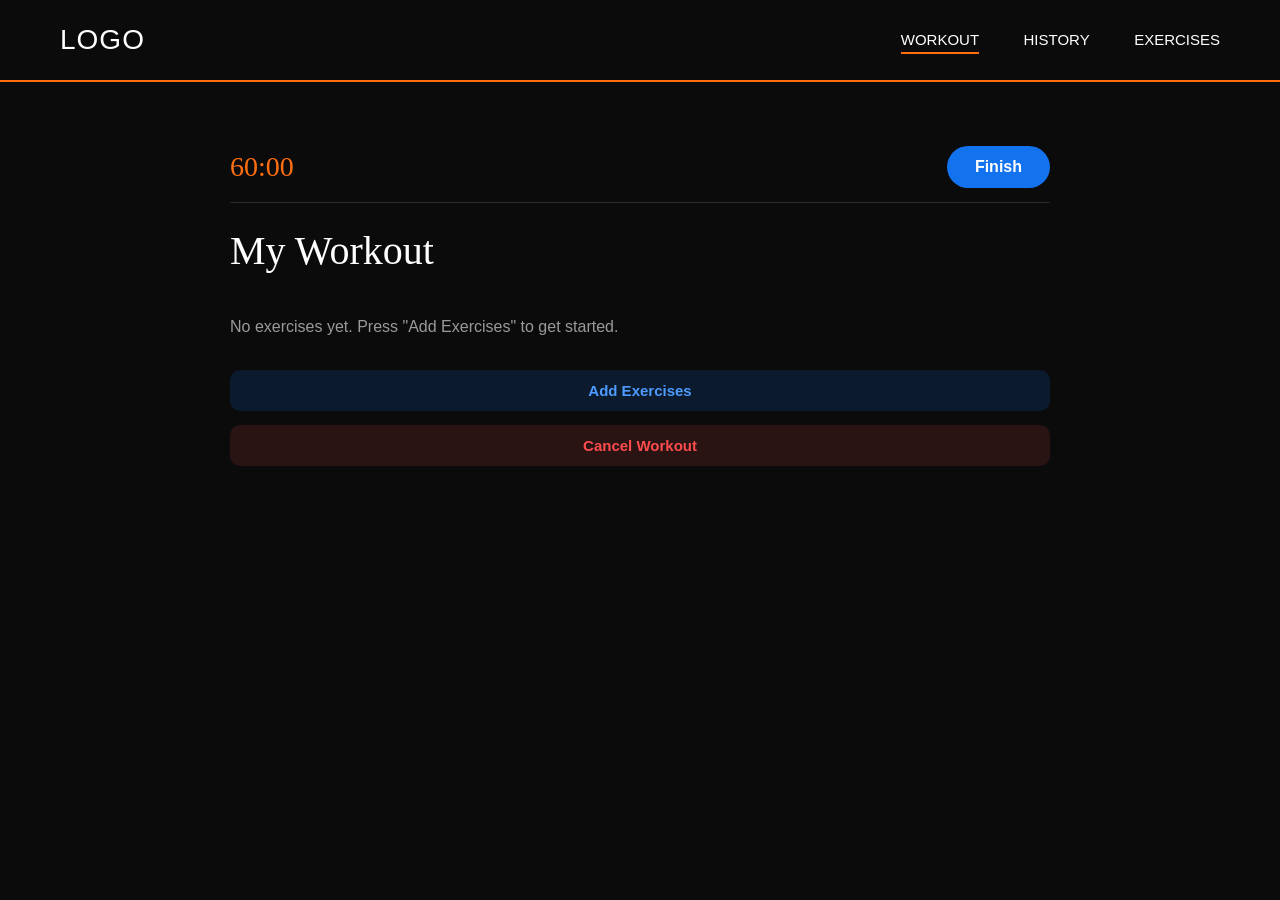
==== active.html @ b0a1f344 "Add files via upload" ====
<!DOCTYPE html>
<html lang="en">
<head>
  <meta charset="UTF-8">
  <meta name="viewport" content="width=device-width, initial-scale=1.0">
  <title>Workout in Progress</title>
  <link rel="stylesheet" href="workoutpagestyle.css">
</head>
<body>

  <header>
    <a href="index.html" class="logo">LOGO</a>
    <nav>
      <a href="workout.html" class="current">WORKOUT</a>
      <a href="history.html">HISTORY</a>
      <a href="exercises.html">EXERCISES</a>
    </nav>
  </header>

  <main>
    <!-- Timer and Finish button stick to the top -->
    <div class="active-top">
      <span class="timer"></span>
      <button class="blue-btn" onclick="finishWorkout()">Finish</button>
    </div>

    <input type="text" id="workout-name" class="name-input" value="My Workout">

    <!-- Exercises get added in here -->
    <div id="exercises">
      <p class="empty">No exercises yet. Press "Add Exercises" to get started.</p>
    </div>

    <div id="end"></div>
    <a href="#picker" class="light-btn full">Add Exercises</a>
    <a href="workout.html" class="red-btn full">Cancel Workout</a>
  </main>


  <!-- ===== HIDDEN EXERCISE (gets copied every time you add one) ===== -->
  <div class="exercise-block" id="exercise-template">
    <div class="card-head">
      <h3 class="exercise-name">Exercise</h3>
      <button class="text-btn red" onclick="removeExercise(this)">Remove</button>
    </div>
    <div class="set-header">
      <span>SET</span><span>KG</span><span>REPS</span><span>✓</span>
    </div>
    <div class="set-row">
      <span class="set-num">1</span>
      <input type="number" min="0">
      <input type="number" min="0">
      <label class="check"><input type="checkbox"><span>✓</span></label>
    </div>
    <button class="light-btn" onclick="addSet(this)">+ Add Set</button>
  </div>


  <!-- ===== POPUP: PICK AN EXERCISE ===== -->
  <div id="picker" class="modal">
    <div class="modal-box">
      <div class="modal-top">
        <a href="#end" class="text-btn">Close</a>
        <a href="#new-exercise" class="text-btn">+ New Exercise</a>
      </div>
      <a href="#end" class="list-item" onclick="addExercise('Barbell Row')">Barbell Row<span class="part">Back</span></a>
      <a href="#end" class="list-item" onclick="addExercise('Bench Press')">Bench Press<span class="part">Chest</span></a>
      <a href="#end" class="list-item" onclick="addExercise('Bicep Curl')">Bicep Curl<span class="part">Arms</span></a>
      <a href="#end" class="list-item" onclick="addExercise('Calf Raise')">Calf Raise<span class="part">Legs</span></a>
      <a href="#end" class="list-item" onclick="addExercise('Deadlift')">Deadlift<span class="part">Back</span></a>
      <a href="#end" class="list-item" onclick="addExercise('Incline Dumbbell Press')">Incline Dumbbell Press<span class="part">Chest</span></a>
      <a href="#end" class="list-item" onclick="addExercise('Lat Pulldown')">Lat Pulldown<span class="part">Back</span></a>
      <a href="#end" class="list-item" onclick="addExercise('Lateral Raise')">Lateral Raise<span class="part">Shoulders</span></a>
      <a href="#end" class="list-item" onclick="addExercise('Leg Press')">Leg Press<span class="part">Legs</span></a>
      <a href="#end" class="list-item" onclick="addExercise('Overhead Press')">Overhead Press<span class="part">Shoulders</span></a>
      <a href="#end" class="list-item" onclick="addExercise('Pull Ups')">Pull Ups<span class="part">Back</span></a>
      <a href="#end" class="list-item" onclick="addExercise('Romanian Deadlift')">Romanian Deadlift<span class="part">Legs</span></a>
      <a href="#end" class="list-item" onclick="addExercise('Squat')">Squat<span class="part">Legs</span></a>
      <a href="#end" class="list-item" onclick="addExercise('Tricep Pushdown')">Tricep Pushdown<span class="part">Arms</span></a>
    </div>
  </div>


  <!-- ===== POPUP: MAKE A NEW EXERCISE ===== -->
  <div id="new-exercise" class="modal">
    <div class="modal-box">
      <h2>New Exercise</h2>
      <input type="text" id="new-name" placeholder="Exercise name, e.g. Cable Crossover">
      <div class="modal-buttons">
        <a href="#picker" class="grey-btn">Cancel</a>
        <a href="#end" class="blue-btn" onclick="addExercise(document.getElementById('new-name').value)">Add</a>
      </div>
    </div>
  </div>


  <!-- ===== THE ONLY JAVASCRIPT ===== -->
  <script>
    // Remember when the workout started
    const startTime = Date.now();

    // Add an exercise by copying the hidden one
    function addExercise(name) {
      const block = document.getElementById("exercise-template").cloneNode(true);
      block.removeAttribute("id");
      block.querySelector("h3").textContent = name;
      document.getElementById("exercises").appendChild(block);
    }

    // Remove an exercise
    function removeExercise(button) {
      button.closest(".exercise-block").remove();
    }

    // Add a set by copying the last set
    function addSet(button) {
      const sets = button.parentElement.querySelectorAll(".set-row");
      const newSet = sets[sets.length - 1].cloneNode(true);
      newSet.querySelector(".set-num").textContent = sets.length + 1;
      newSet.querySelector(".check input").checked = false;
      button.before(newSet);
    }

    // Save every ticked set to History
    function finishWorkout() {
      let rows = "";
      const ticked = document.querySelectorAll("#exercises .check input:checked");

      for (const box of ticked) {
        const name = box.closest(".exercise-block").querySelector("h3").textContent;
        const numbers = box.closest(".set-row").querySelectorAll("input[type=number]");
        rows += "<div class='history-row'><span>" + name + "</span><span>" + numbers[0].value + " kg × " + numbers[1].value + "</span></div>";
      }

      if (rows === "") {
        alert("Tick off at least one set first.");
        return;
      }

      const minutes = Math.round((Date.now() - startTime) / 60000);
      const card = "<div class='card'><h3>" + document.getElementById("workout-name").value + "</h3>"
        + "<p class='date'>" + new Date().toDateString() + " · " + minutes + " min</p>"
        + "<div class='history-row head'><span>Exercise</span><span>Set</span></div>"
        + rows + "</div>";

      // Put the new workout at the top of the saved history
      localStorage.setItem("history", card + (localStorage.getItem("history") || ""));
      location.href = "history.html";
    }

    // If you started from a template, the link has its name and exercises after the "?"
    if (location.search !== "") {
      const names = decodeURI(location.search.slice(1)).split(",");
      document.getElementById("workout-name").value = names.shift();
      for (const name of names) {
        addExercise(name);
      }
    }
  </script>

</body>
</html>
---- workoutpagestyle.css ----
/* ===== COLOURS ===== */
:root {
  --black: #0b0b0b;
  --card: #161616;
  --card-light: #222222;
  --border: #2b2b2b;
  --white: #ffffff;
  --grey: #9a9a9a;
  --orange: #ff6f0f;
  --blue: #1373ef;
  --light-blue: #4d9bff;
  --red: #ff4d4d;
}

/* ===== BASICS ===== */
* {
  box-sizing: border-box;
  margin: 0;
  padding: 0;
}

body {
  background: var(--black);
  color: var(--white);
  font-family: Arial, Helvetica, sans-serif;
}

/* ===== TOP BAR ===== */
header {
  display: flex;
  justify-content: space-between;
  align-items: center;
  padding: 24px 60px;
  border-bottom: 2px solid var(--orange);
}

.logo {
  color: var(--white);
  font-size: 28px;
  text-decoration: none;
  letter-spacing: 1px;
}

nav a {
  color: var(--white);
  text-decoration: none;
  font-size: 15px;
  margin-left: 40px;
  padding-bottom: 4px;
  border-bottom: 2px solid transparent;
}

/* Orange line under the page you're on */
nav a:hover,
nav a.current {
  border-bottom-color: var(--orange);
}

/* ===== PAGE LAYOUT ===== */
main {
  max-width: 900px;
  margin: 0 auto;
  padding: 50px 40px;
}

h1 {
  font-family: Georgia, "Times New Roman", serif;
  font-size: 48px;
  font-weight: normal;
}

h2 {
  font-size: 22px;
  margin-bottom: 16px;
}

h3 {
  font-size: 18px;
}

.subtitle {
  font-family: Georgia, "Times New Roman", serif;
  font-size: 22px;
  color: var(--grey);
  margin: 8px 0 36px;
}

/* Small orange headings like "TEMPLATES" */
.section-title {
  color: var(--orange);
  font-size: 13px;
  letter-spacing: 2px;
  margin: 40px 0 16px;
}

.empty {
  color: var(--grey);
  padding: 20px 0;
}

/* ===== BUTTONS (work on <a> and <button>) ===== */
.blue-btn,
.light-btn,
.red-btn,
.text-btn,
.grey-btn {
  display: inline-block;
  text-align: center;
  text-decoration: none;
  font-family: Arial, Helvetica, sans-serif;
  font-weight: bold;
  border: none;
  cursor: pointer;
}

.blue-btn:hover,
.light-btn:hover,
.red-btn:hover,
.text-btn:hover {
  opacity: 0.85;
}

.blue-btn {
  background: var(--blue);
  color: var(--white);
  border-radius: 999px;
  padding: 12px 28px;
  font-size: 16px;
}

.big {
  width: 100%;
  max-width: 560px;
  padding: 18px;
  font-size: 18px;
}

.grey-btn {
  background: none;
  color: var(--white);
  border: 1px solid var(--border);
  border-radius: 999px;
  padding: 12px 28px;
  font-size: 16px;
}

.light-btn {
  background: rgba(19, 115, 239, 0.15);
  color: var(--light-blue);
  border-radius: 10px;
  padding: 12px;
  font-size: 15px;
}

.red-btn {
  background: rgba(255, 77, 77, 0.12);
  color: var(--red);
  border-radius: 10px;
  padding: 12px;
  font-size: 15px;
}

.full {
  display: block;
  width: 100%;
  margin-top: 14px;
}

/* Button that looks like a link */
.text-btn {
  background: none;
  color: var(--light-blue);
  font-size: 15px;
}

.text-btn.red {
  color: var(--red);
  font-size: 13px;
}

/* ===== CARDS ===== */
.card-grid {
  display: grid;
  grid-template-columns: repeat(auto-fill, minmax(250px, 1fr));
  gap: 16px;
}

.card {
  background: var(--card);
  border: 1px solid var(--border);
  border-radius: 16px;
  padding: 22px;
  margin-bottom: 16px;
}

.card-grid .card {
  margin-bottom: 0;
}

/* Name on the left, small button on the right */
.card-head {
  display: flex;
  justify-content: space-between;
  align-items: center;
  margin-bottom: 10px;
}

/* Template cards */
.template {
  display: flex;
  flex-direction: column;
}

.template ul {
  list-style: none;
  color: var(--grey);
  line-height: 1.8;
  margin: 10px 0 18px;
  flex: 1;
}

/* ===== ACTIVE WORKOUT ===== */
.active-top {
  position: sticky;
  top: 0;
  z-index: 5;
  background: var(--black);
  display: flex;
  justify-content: space-between;
  align-items: center;
  padding: 14px 0;
  border-bottom: 1px solid var(--border);
}

/* The timer counts up using only CSS */
@property --min {
  syntax: "<integer>";
  inherits: false;
  initial-value: 0;
}

@property --sec {
  syntax: "<integer>";
  inherits: false;
  initial-value: 0;
}

.timer {
  color: var(--orange);
  font-size: 28px;
  font-family: Georgia, "Times New Roman", serif;
  animation: count-min 3600s steps(60) forwards, count-sec 60s steps(60) infinite;
  counter-reset: min var(--min) sec var(--sec);
}

.timer::after {
  content: counter(min, decimal-leading-zero) ":" counter(sec, decimal-leading-zero);
}

@keyframes count-min {
  to { --min: 60; }
}

@keyframes count-sec {
  to { --sec: 60; }
}

.name-input {
  width: 100%;
  background: none;
  border: none;
  color: var(--white);
  font-family: Georgia, "Times New Roman", serif;
  font-size: 40px;
  margin: 24px 0;
}

.name-input:focus {
  outline: none;
  border-bottom: 1px solid var(--orange);
}

/* Hide "No exercises yet" once an exercise is added */
#exercises:has(.exercise-block) .empty {
  display: none;
}

/* The hidden exercise that gets copied */
#exercise-template {
  display: none;
}

.exercise-block {
  margin-bottom: 30px;
}

.exercise-name {
  color: var(--light-blue);
}

/* One set: SET | KG | REPS | tick */
.set-row,
.set-header {
  display: grid;
  grid-template-columns: 50px 1fr 1fr 60px;
  gap: 10px;
  align-items: center;
  padding: 6px 8px;
  border-radius: 8px;
  text-align: center;
}

.set-header {
  color: var(--grey);
  font-size: 12px;
  letter-spacing: 1px;
  font-weight: bold;
}

.set-num {
  font-weight: bold;
}

.set-row input[type="number"] {
  width: 100%;
  padding: 8px;
  background: var(--card-light);
  border: none;
  border-radius: 6px;
  color: var(--white);
  font-size: 16px;
  text-align: center;
}

/* The tick box: hide the real checkbox and style the ✓ instead */
.check input {
  display: none;
}

.check span {
  display: block;
  padding: 8px 0;
  background: var(--card-light);
  color: var(--grey);
  border-radius: 6px;
  font-size: 18px;
  cursor: pointer;
}

.check input:checked + span {
  background: var(--orange);
  color: var(--white);
}

/* A ticked set turns orange */
.set-row:has(input:checked) {
  background: rgba(255, 111, 15, 0.18);
}

.set-row:has(input:checked) input[type="number"] {
  background: transparent;
}

.exercise-block .light-btn {
  width: 100%;
  margin-top: 8px;
  background: var(--card-light);
  color: var(--white);
}

/* ===== LISTS ===== */
.list-item {
  display: block;
  padding: 14px 12px;
  border-bottom: 1px solid var(--border);
  border-radius: 8px;
  color: var(--white);
  text-decoration: none;
}

a.list-item:hover {
  background: rgba(19, 115, 239, 0.15);
}

.part {
  display: block;
  color: var(--grey);
  font-size: 13px;
  margin-top: 4px;
}

/* ===== HISTORY ===== */
.date {
  color: var(--orange);
  font-size: 14px;
  margin: 6px 0 16px;
}

.history-row {
  display: flex;
  justify-content: space-between;
  padding: 5px 0;
  color: var(--grey);
}

.history-row.head {
  color: var(--white);
  font-weight: bold;
  font-size: 14px;
}

.history-top {
  display: flex;
  justify-content: space-between;
  align-items: center;
}

/* ===== POPUPS (open when the link points to their id) ===== */
.modal {
  display: none;
  position: fixed;
  top: 0;
  left: 0;
  width: 100%;
  height: 100%;
  background: rgba(0, 0, 0, 0.75);
  justify-content: center;
  align-items: center;
  z-index: 10;
}

.modal:target {
  display: flex;
}

.modal-box {
  background: var(--card);
  border: 1px solid var(--border);
  border-radius: 16px;
  padding: 24px;
  width: 90%;
  max-width: 520px;
  max-height: 85vh;
  overflow-y: auto;
}

.modal-top {
  display: flex;
  justify-content: space-between;
  align-items: center;
  margin-bottom: 16px;
}

.modal-box input[type="text"] {
  width: 100%;
  padding: 12px 16px;
  background: var(--card-light);
  border: 1px solid var(--border);
  border-radius: 10px;
  color: var(--white);
  font-size: 16px;
  margin: 16px 0;
}

.modal-buttons {
  display: flex;
  justify-content: flex-end;
  gap: 12px;
}

/* ===== PHONES ===== */
@media (max-width: 700px) {
  header {
    padding: 16px 20px;
  }
  .logo {
    font-size: 22px;
  }
  nav a {
    margin-left: 12px;
    font-size: 13px;
  }
  main {
    padding: 30px 16px;
  }
  h1 {
    font-size: 34px;
  }
  .subtitle {
    font-size: 18px;
  }
  .set-row,
  .set-header {
    grid-template-columns: 36px 1fr 1fr 50px;
  }
}
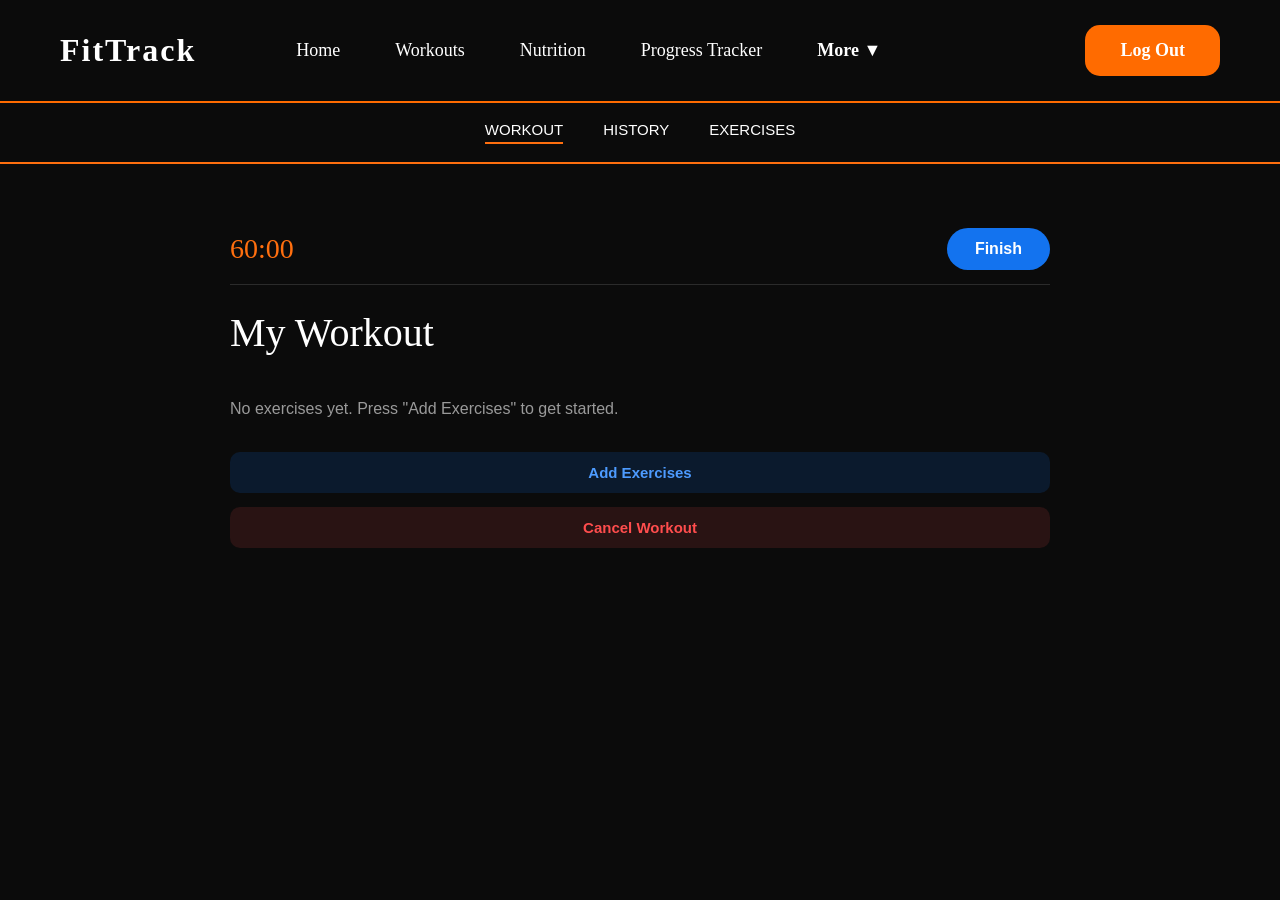
==== commit 5688f754: "Add files via upload" ====
--- a/active.html
+++ b/active.html
@@ -1,162 +1,211 @@
-<!DOCTYPE html>
-<html lang="en">
-<head>
-  <meta charset="UTF-8">
-  <meta name="viewport" content="width=device-width, initial-scale=1.0">
-  <title>Workout in Progress</title>
-  <link rel="stylesheet" href="workoutpagestyle.css">
-</head>
-<body>
-
-  <header>
-    <a href="index.html" class="logo">LOGO</a>
-    <nav>
-      <a href="workout.html" class="current">WORKOUT</a>
-      <a href="history.html">HISTORY</a>
-      <a href="exercises.html">EXERCISES</a>
-    </nav>
-  </header>
-
-  <main>
-    <!-- Timer and Finish button stick to the top -->
-    <div class="active-top">
-      <span class="timer"></span>
-      <button class="blue-btn" onclick="finishWorkout()">Finish</button>
-    </div>
-
-    <input type="text" id="workout-name" class="name-input" value="My Workout">
-
-    <!-- Exercises get added in here -->
-    <div id="exercises">
-      <p class="empty">No exercises yet. Press "Add Exercises" to get started.</p>
-    </div>
-
-    <div id="end"></div>
-    <a href="#picker" class="light-btn full">Add Exercises</a>
-    <a href="workout.html" class="red-btn full">Cancel Workout</a>
-  </main>
-
-
-  <!-- ===== HIDDEN EXERCISE (gets copied every time you add one) ===== -->
-  <div class="exercise-block" id="exercise-template">
-    <div class="card-head">
-      <h3 class="exercise-name">Exercise</h3>
-      <button class="text-btn red" onclick="removeExercise(this)">Remove</button>
-    </div>
-    <div class="set-header">
-      <span>SET</span><span>KG</span><span>REPS</span><span>✓</span>
-    </div>
-    <div class="set-row">
-      <span class="set-num">1</span>
-      <input type="number" min="0">
-      <input type="number" min="0">
-      <label class="check"><input type="checkbox"><span>✓</span></label>
-    </div>
-    <button class="light-btn" onclick="addSet(this)">+ Add Set</button>
-  </div>
-
-
-  <!-- ===== POPUP: PICK AN EXERCISE ===== -->
-  <div id="picker" class="modal">
-    <div class="modal-box">
-      <div class="modal-top">
-        <a href="#end" class="text-btn">Close</a>
-        <a href="#new-exercise" class="text-btn">+ New Exercise</a>
-      </div>
-      <a href="#end" class="list-item" onclick="addExercise('Barbell Row')">Barbell Row<span class="part">Back</span></a>
-      <a href="#end" class="list-item" onclick="addExercise('Bench Press')">Bench Press<span class="part">Chest</span></a>
-      <a href="#end" class="list-item" onclick="addExercise('Bicep Curl')">Bicep Curl<span class="part">Arms</span></a>
-      <a href="#end" class="list-item" onclick="addExercise('Calf Raise')">Calf Raise<span class="part">Legs</span></a>
-      <a href="#end" class="list-item" onclick="addExercise('Deadlift')">Deadlift<span class="part">Back</span></a>
-      <a href="#end" class="list-item" onclick="addExercise('Incline Dumbbell Press')">Incline Dumbbell Press<span class="part">Chest</span></a>
-      <a href="#end" class="list-item" onclick="addExercise('Lat Pulldown')">Lat Pulldown<span class="part">Back</span></a>
-      <a href="#end" class="list-item" onclick="addExercise('Lateral Raise')">Lateral Raise<span class="part">Shoulders</span></a>
-      <a href="#end" class="list-item" onclick="addExercise('Leg Press')">Leg Press<span class="part">Legs</span></a>
-      <a href="#end" class="list-item" onclick="addExercise('Overhead Press')">Overhead Press<span class="part">Shoulders</span></a>
-      <a href="#end" class="list-item" onclick="addExercise('Pull Ups')">Pull Ups<span class="part">Back</span></a>
-      <a href="#end" class="list-item" onclick="addExercise('Romanian Deadlift')">Romanian Deadlift<span class="part">Legs</span></a>
-      <a href="#end" class="list-item" onclick="addExercise('Squat')">Squat<span class="part">Legs</span></a>
-      <a href="#end" class="list-item" onclick="addExercise('Tricep Pushdown')">Tricep Pushdown<span class="part">Arms</span></a>
-    </div>
-  </div>
-
-
-  <!-- ===== POPUP: MAKE A NEW EXERCISE ===== -->
-  <div id="new-exercise" class="modal">
-    <div class="modal-box">
-      <h2>New Exercise</h2>
-      <input type="text" id="new-name" placeholder="Exercise name, e.g. Cable Crossover">
-      <div class="modal-buttons">
-        <a href="#picker" class="grey-btn">Cancel</a>
-        <a href="#end" class="blue-btn" onclick="addExercise(document.getElementById('new-name').value)">Add</a>
-      </div>
-    </div>
-  </div>
-
-
-  <!-- ===== THE ONLY JAVASCRIPT ===== -->
-  <script>
-    // Remember when the workout started
-    const startTime = Date.now();
-
-    // Add an exercise by copying the hidden one
-    function addExercise(name) {
-      const block = document.getElementById("exercise-template").cloneNode(true);
-      block.removeAttribute("id");
-      block.querySelector("h3").textContent = name;
-      document.getElementById("exercises").appendChild(block);
-    }
-
-    // Remove an exercise
-    function removeExercise(button) {
-      button.closest(".exercise-block").remove();
-    }
-
-    // Add a set by copying the last set
-    function addSet(button) {
-      const sets = button.parentElement.querySelectorAll(".set-row");
-      const newSet = sets[sets.length - 1].cloneNode(true);
-      newSet.querySelector(".set-num").textContent = sets.length + 1;
-      newSet.querySelector(".check input").checked = false;
-      button.before(newSet);
-    }
-
-    // Save every ticked set to History
-    function finishWorkout() {
-      let rows = "";
-      const ticked = document.querySelectorAll("#exercises .check input:checked");
-
-      for (const box of ticked) {
-        const name = box.closest(".exercise-block").querySelector("h3").textContent;
-        const numbers = box.closest(".set-row").querySelectorAll("input[type=number]");
-        rows += "<div class='history-row'><span>" + name + "</span><span>" + numbers[0].value + " kg × " + numbers[1].value + "</span></div>";
-      }
-
-      if (rows === "") {
-        alert("Tick off at least one set first.");
-        return;
-      }
-
-      const minutes = Math.round((Date.now() - startTime) / 60000);
-      const card = "<div class='card'><h3>" + document.getElementById("workout-name").value + "</h3>"
-        + "<p class='date'>" + new Date().toDateString() + " · " + minutes + " min</p>"
-        + "<div class='history-row head'><span>Exercise</span><span>Set</span></div>"
-        + rows + "</div>";
-
-      // Put the new workout at the top of the saved history
-      localStorage.setItem("history", card + (localStorage.getItem("history") || ""));
-      location.href = "history.html";
-    }
-
-    // If you started from a template, the link has its name and exercises after the "?"
-    if (location.search !== "") {
-      const names = decodeURI(location.search.slice(1)).split(",");
-      document.getElementById("workout-name").value = names.shift();
-      for (const name of names) {
-        addExercise(name);
-      }
-    }
-  </script>
-
-</body>
+<!DOCTYPE html>
+<html lang="en">
+<head>
+  <meta charset="UTF-8">
+  <meta name="viewport" content="width=device-width, initial-scale=1.0">
+  <title>Workout in Progress</title>
+  <link rel="stylesheet" href="workoutpagestyle.css">
+</head>
+<body>
+
+  <!-- ===== SHARED NAV (exact same on every page of the site) ===== -->
+  <nav>
+
+    <h1>FitTrack</h1>
+    <!-- Website logo -->
+
+    <div class="nav-links">
+
+      <a href="dashboard.html">Home</a>
+      <!-- Link to dashboard homepage -->
+
+      <a href="workout.html">Workouts</a>
+      <!-- Link to workouts page -->
+
+      <a href="nutrition.html">Nutrition</a>
+      <!-- Link to nutrition page -->
+
+      <a href="progress.html">Progress Tracker</a>
+      <!-- Link to progress tracker page -->
+
+      <div class="dropdown">
+        <!-- Dropdown menu -->
+
+        <button class="dropbtn">
+          More ▼
+        </button>
+
+        <div class="dropdown-content">
+
+          <a href="about.html">About Us</a>
+          <!-- Link to about page -->
+
+          <a href="subscription.html">Subscriptions</a>
+          <!-- Link to subscriptions page -->
+
+          <a href="Contact.html">Contact</a>
+          <!-- Link to contact page -->
+
+        </div>
+
+      </div>
+
+    </div>
+
+    <a href="Landing.html" class="signup-btn">
+      Log Out
+    </a>
+    <!-- Logs user out and returns to landing page -->
+
+  </nav>
+
+  <!-- ===== WORKOUT TRACKER TABS (only on the tracker pages) ===== -->
+  <div class="tracker-nav">
+    <a href="workout.html" class="current">WORKOUT</a>
+    <a href="history.html">HISTORY</a>
+    <a href="exercises.html">EXERCISES</a>
+  </div>
+
+  <main>
+    <!-- Timer and Finish button stick to the top -->
+    <div class="active-top">
+      <span class="timer"></span>
+      <button class="blue-btn" onclick="finishWorkout()">Finish</button>
+    </div>
+
+    <input type="text" id="workout-name" class="name-input" value="My Workout">
+
+    <!-- Exercises get added in here -->
+    <div id="exercises">
+      <p class="empty">No exercises yet. Press "Add Exercises" to get started.</p>
+    </div>
+
+    <div id="end"></div>
+    <a href="#picker" class="light-btn full">Add Exercises</a>
+    <a href="workout.html" class="red-btn full">Cancel Workout</a>
+  </main>
+
+
+  <!-- ===== HIDDEN EXERCISE (gets copied every time you add one) ===== -->
+  <div class="exercise-block" id="exercise-template">
+    <div class="card-head">
+      <h3 class="exercise-name">Exercise</h3>
+      <button class="text-btn red" onclick="removeExercise(this)">Remove</button>
+    </div>
+    <div class="set-header">
+      <span>SET</span><span>KG</span><span>REPS</span><span>✓</span>
+    </div>
+    <div class="set-row">
+      <span class="set-num">1</span>
+      <input type="number" min="0">
+      <input type="number" min="0">
+      <label class="check"><input type="checkbox"><span>✓</span></label>
+    </div>
+    <button class="light-btn" onclick="addSet(this)">+ Add Set</button>
+  </div>
+
+
+  <!-- ===== POPUP: PICK AN EXERCISE ===== -->
+  <div id="picker" class="modal">
+    <div class="modal-box">
+      <div class="modal-top">
+        <a href="#end" class="text-btn">Close</a>
+        <a href="#new-exercise" class="text-btn">+ New Exercise</a>
+      </div>
+      <a href="#end" class="list-item" onclick="addExercise('Barbell Row')">Barbell Row<span class="part">Back</span></a>
+      <a href="#end" class="list-item" onclick="addExercise('Bench Press')">Bench Press<span class="part">Chest</span></a>
+      <a href="#end" class="list-item" onclick="addExercise('Bicep Curl')">Bicep Curl<span class="part">Arms</span></a>
+      <a href="#end" class="list-item" onclick="addExercise('Calf Raise')">Calf Raise<span class="part">Legs</span></a>
+      <a href="#end" class="list-item" onclick="addExercise('Deadlift')">Deadlift<span class="part">Back</span></a>
+      <a href="#end" class="list-item" onclick="addExercise('Incline Dumbbell Press')">Incline Dumbbell Press<span class="part">Chest</span></a>
+      <a href="#end" class="list-item" onclick="addExercise('Lat Pulldown')">Lat Pulldown<span class="part">Back</span></a>
+      <a href="#end" class="list-item" onclick="addExercise('Lateral Raise')">Lateral Raise<span class="part">Shoulders</span></a>
+      <a href="#end" class="list-item" onclick="addExercise('Leg Press')">Leg Press<span class="part">Legs</span></a>
+      <a href="#end" class="list-item" onclick="addExercise('Overhead Press')">Overhead Press<span class="part">Shoulders</span></a>
+      <a href="#end" class="list-item" onclick="addExercise('Pull Ups')">Pull Ups<span class="part">Back</span></a>
+      <a href="#end" class="list-item" onclick="addExercise('Romanian Deadlift')">Romanian Deadlift<span class="part">Legs</span></a>
+      <a href="#end" class="list-item" onclick="addExercise('Squat')">Squat<span class="part">Legs</span></a>
+      <a href="#end" class="list-item" onclick="addExercise('Tricep Pushdown')">Tricep Pushdown<span class="part">Arms</span></a>
+    </div>
+  </div>
+
+
+  <!-- ===== POPUP: MAKE A NEW EXERCISE ===== -->
+  <div id="new-exercise" class="modal">
+    <div class="modal-box">
+      <h2>New Exercise</h2>
+      <input type="text" id="new-name" placeholder="Exercise name, e.g. Cable Crossover">
+      <div class="modal-buttons">
+        <a href="#picker" class="grey-btn">Cancel</a>
+        <a href="#end" class="blue-btn" onclick="addExercise(document.getElementById('new-name').value)">Add</a>
+      </div>
+    </div>
+  </div>
+
+
+  <!-- ===== THE ONLY JAVASCRIPT ===== -->
+  <script>
+    // Remember when the workout started
+    const startTime = Date.now();
+
+    // Add an exercise by copying the hidden one
+    function addExercise(name) {
+      const block = document.getElementById("exercise-template").cloneNode(true);
+      block.removeAttribute("id");
+      block.querySelector("h3").textContent = name;
+      document.getElementById("exercises").appendChild(block);
+    }
+
+    // Remove an exercise
+    function removeExercise(button) {
+      button.closest(".exercise-block").remove();
+    }
+
+    // Add a set by copying the last set
+    function addSet(button) {
+      const sets = button.parentElement.querySelectorAll(".set-row");
+      const newSet = sets[sets.length - 1].cloneNode(true);
+      newSet.querySelector(".set-num").textContent = sets.length + 1;
+      newSet.querySelector(".check input").checked = false;
+      button.before(newSet);
+    }
+
+    // Save every ticked set to History
+    function finishWorkout() {
+      let rows = "";
+      const ticked = document.querySelectorAll("#exercises .check input:checked");
+
+      for (const box of ticked) {
+        const name = box.closest(".exercise-block").querySelector("h3").textContent;
+        const numbers = box.closest(".set-row").querySelectorAll("input[type=number]");
+        rows += "<div class='history-row'><span>" + name + "</span><span>" + numbers[0].value + " kg × " + numbers[1].value + "</span></div>";
+      }
+
+      if (rows === "") {
+        alert("Tick off at least one set first.");
+        return;
+      }
+
+      const minutes = Math.round((Date.now() - startTime) / 60000);
+      const card = "<div class='card'><h3>" + document.getElementById("workout-name").value + "</h3>"
+        + "<p class='date'>" + new Date().toDateString() + " · " + minutes + " min</p>"
+        + "<div class='history-row head'><span>Exercise</span><span>Set</span></div>"
+        + rows + "</div>";
+
+      // Put the new workout at the top of the saved history
+      localStorage.setItem("history", card + (localStorage.getItem("history") || ""));
+      location.href = "history.html";
+    }
+
+    // If you started from a template, the link has its name and exercises after the "?"
+    if (location.search !== "") {
+      const names = decodeURI(location.search.slice(1)).split(",");
+      document.getElementById("workout-name").value = names.shift();
+      for (const name of names) {
+        addExercise(name);
+      }
+    }
+  </script>
+
+</body>
 </html>
--- a/workoutpagestyle.css
+++ b/workoutpagestyle.css
@@ -25,34 +25,123 @@
   font-family: Arial, Helvetica, sans-serif;
 }
 
-/* ===== TOP BAR ===== */
-header {
+/* ===== SHARED FITTRACK NAV ===== */
+/* Copied from style.css so the nav looks the same as the other pages.
+   We don't load style.css here because its .card and button styles
+   mess up the tracker. If the nav changes in style.css, change it here too. */
+nav {
   display: flex;
   justify-content: space-between;
   align-items: center;
-  padding: 24px 60px;
+  padding: 25px 60px;
+  border-bottom: 2px solid #FF6B00;
+  box-sizing: border-box;
+  gap: 20px;
+}
+
+nav h1 {
+  color: white;
+  font-size: 32px;
+  margin: 0;
+  letter-spacing: 2px;
+  font-family: "Times New Roman", serif;
+}
+
+.nav-links {
+  display: flex;
+  align-items: center;
+  gap: 55px;
+  margin-left: 80px;
+}
+
+.nav-links a {
+  color: white;
+  text-decoration: none;
+  font-size: 18px;
+  font-family: "Times New Roman", serif;
+}
+
+.signup-btn {
+  background-color: #FF6B00;
+  color: white;
+  text-decoration: none;
+  padding: 15px 35px;
+  border-radius: 15px;
+  font-weight: bold;
+  font-size: 18px;
+  margin-left: auto;
+  font-family: "Times New Roman", serif;
+}
+
+.signup-btn:hover {
+  background-color: #C4E538;
+  color: black;
+}
+
+.dropdown {
+  position: relative;
+}
+
+.dropbtn {
+  background: none;
+  border: none;
+  color: white;
+  font-size: 18px;
+  cursor: pointer;
+  font-family: "Times New Roman", serif;
+  font-weight: bold;
+  margin: 0;
+  padding: 0;
+}
+
+.dropdown-content {
+  display: none;
+  position: absolute;
+  top: 100%;
+  left: 0;
+  min-width: 180px;
+  background-color: #687342;
+  border-radius: 8px;
+  overflow: hidden;
+  z-index: 20;
+}
+
+.dropdown-content a {
+  display: block;
+  padding: 12px 15px;
+  color: white;
+  text-decoration: none;
+}
+
+.dropdown-content a:hover {
+  background-color: #869652;
+}
+
+/* Shows the dropdown when you hover over More */
+.dropdown:hover .dropdown-content {
+  display: block;
+}
+
+/* ===== TRACKER TABS (under the shared FitTrack nav) ===== */
+.tracker-nav {
+  display: flex;
+  justify-content: center;
+  gap: 40px;
+  padding: 18px 60px;
   border-bottom: 2px solid var(--orange);
 }
 
-.logo {
-  color: var(--white);
-  font-size: 28px;
-  text-decoration: none;
-  letter-spacing: 1px;
-}
-
-nav a {
+.tracker-nav a {
   color: var(--white);
   text-decoration: none;
   font-size: 15px;
-  margin-left: 40px;
   padding-bottom: 4px;
   border-bottom: 2px solid transparent;
 }
 
 /* Orange line under the page you're on */
-nav a:hover,
-nav a.current {
+.tracker-nav a:hover,
+.tracker-nav a.current {
   border-bottom-color: var(--orange);
 }
 
@@ -63,7 +152,8 @@
   padding: 50px 40px;
 }
 
-h1 {
+/* Only page headings, so it doesn't mess with the FitTrack logo in the nav */
+main h1 {
   font-family: Georgia, "Times New Roman", serif;
   font-size: 48px;
   font-weight: normal;
@@ -470,20 +560,17 @@
 
 /* ===== PHONES ===== */
 @media (max-width: 700px) {
-  header {
-    padding: 16px 20px;
+  .tracker-nav {
+    gap: 20px;
+    padding: 14px 20px;
   }
-  .logo {
-    font-size: 22px;
-  }
-  nav a {
-    margin-left: 12px;
+  .tracker-nav a {
     font-size: 13px;
   }
   main {
     padding: 30px 16px;
   }
-  h1 {
+  main h1 {
     font-size: 34px;
   }
   .subtitle {
